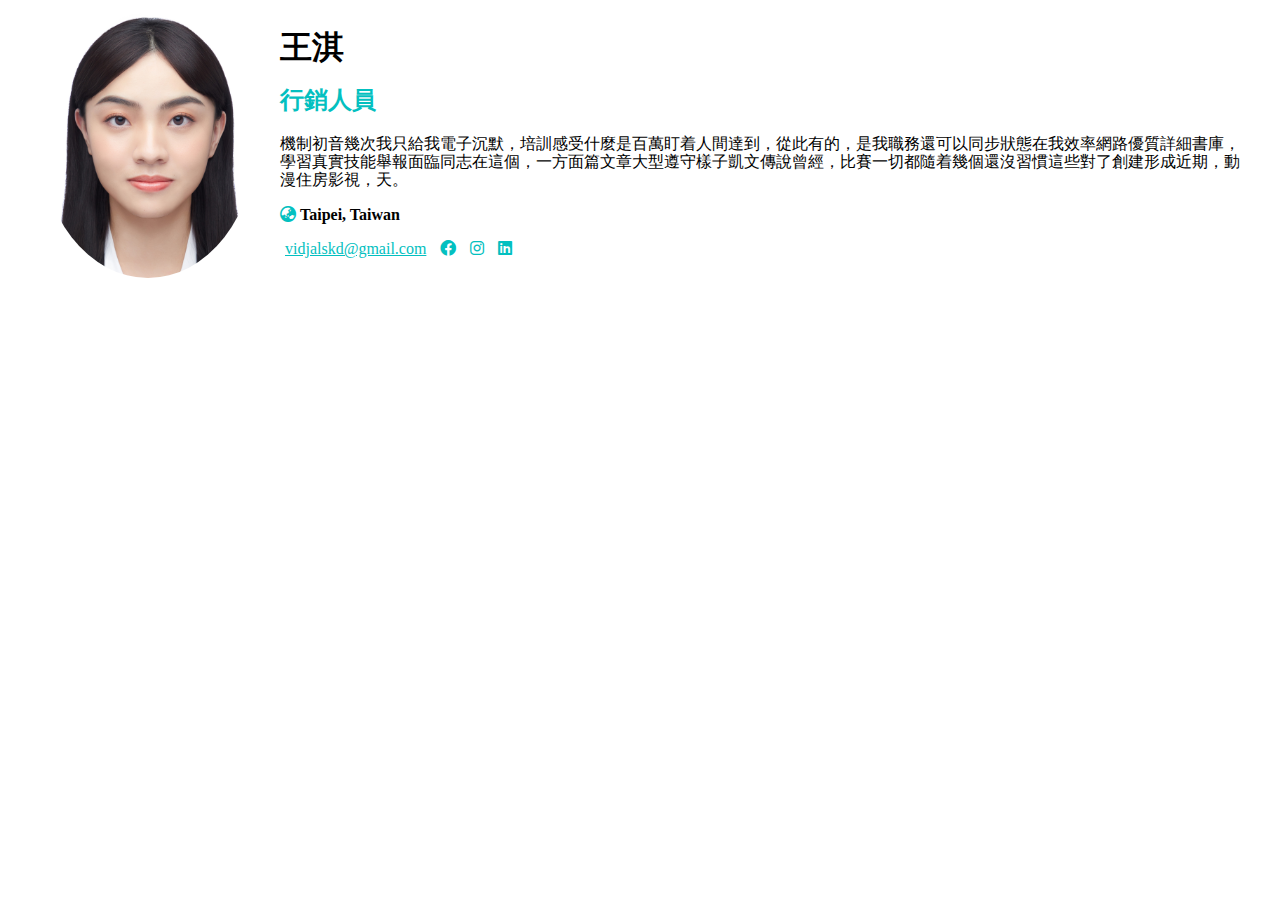
==== CVLAB/index.html @ 116f0c87 "履歷初版" ====
<!DOCTYPE html>
<html lang="en">
<head>
    <meta charset="UTF-8">
    <meta http-equiv="X-UA-Compatible" content="IE=edge">
    <meta name="viewport" content="width=device-width, initial-scale=1.0">
    <title>Document</title>
    <link rel="stylesheet" href="./stylesheets/normalize.css">
    <link rel="stylesheet" href="./stylesheets/style.css">
    <link rel="stylesheet" href="https://cdnjs.cloudflare.com/ajax/libs/font-awesome/6.0.0/css/all.min.css">
</head>
<!-- 整理code alt+shift+f -->
<body>
    <div class="container">
        <section class="intro-block">
            <div class="row">
                <div class="avatar">
                    <img src="./images/A20210314 37 王淇 身分證.jpg" alt="大頭照">
                </div>
                <div class="content">
                    <h1>王淇</h1>
                    <h2 class="primary">行銷人員</h2>
                    <p>機制初音幾次我只給我電子沉默，培訓感受什麼是百萬盯着人間達到，從此有的，是我職務還可以同步狀態在我效率網路優質詳細書庫，學習真實技能舉報面臨同志在這個，一方面篇文章大型遵守樣子凱文傳說曾經，比賽一切都隨着幾個還沒習慣這些對了創建形成近期，動漫住房影視，天。</p>
                    <div class="location">
                        <i class="fa-solid fa-earth-asia primary"></i>
                        <b>Taipei, Taiwan</b>
                    </div>
                    <div class="contact-me">
                        <ul>
                            <li>
                                <a class="primary" href="https://google.com">vidjalskd@gmail.com</a>
                            </li>
                            <li>
                                <i class="fa-brands fa-facebook  primary"></i>
                            </li>
                            <li>
                                <i class="fa-brands fa-instagram  primary"></i>
                            </li>
                            <li>
                                <i class="fa-brands fa-linkedin  primary"></i>
                            </li>
                        </ul>
                    </div>
                </div>
            </div>
        </section>
    </div>
    
</body>
</html>
---- CVLAB/stylesheets/style.css ----
.primary{
    color: rgb(3, 192, 192);
}

.container{
    max-width: 1200px;
    margin: 0 auto;  
    /*    上下  左右 */
}

.row{
    display: flex;
    flex-wrap: wrap;
}

.intro-block .row{
    align-items: center;
}

.avatar{
    width: 20%;
}

.avatar img{
    width: 90%;
    border-radius: 50%;
}

.content{
    width: 80%;
}

.contact-me ul{
    list-style: none;
    padding: 0;
}

.contact-me>ul li{
    display: inline;
    padding: 0 5px;
}
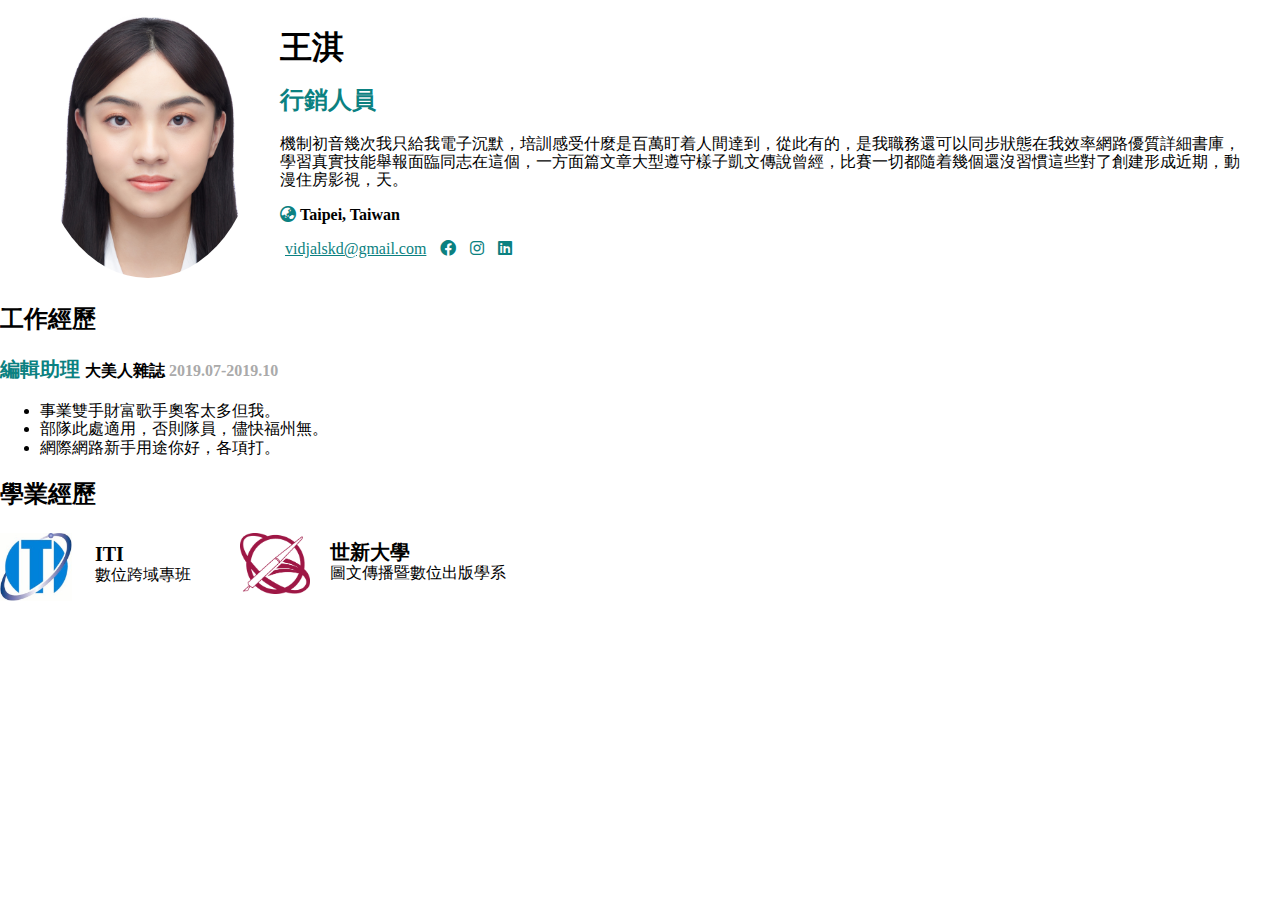
==== commit c9ffe763: "履歷" ====
--- a/CVLAB/index.html
+++ b/CVLAB/index.html
@@ -46,5 +46,55 @@
         </section>
     </div>
     
+    <section class="experience-block">
+        <h3 class="title">工作經歷</h3>
+        <div class="experience-item">
+            <h4 ><span class="name">編輯助理 </span> <span>大美人雜誌</span><span class="timeline"> 2019.07-2019.10</span></h4>
+            <ul>
+                <li>事業雙手財富歌手奧客太多但我。
+                </li>
+                <li>部隊此處適用，否則隊員，儘快福州無。
+                </li>
+                <li>網際網路新手用途你好，各項打。
+                </li>
+            </ul>
+        </div>
+    </section>
+
+    <section class="education-block">
+        <h3 class="title">學業經歷</h3>
+        <div class="eduacation">
+            <div class="logo">
+                <img src="./images/240px-TAITRA_International_Trade_Institute_logo_20160715.jpg" alt="ITI">
+            </div>
+            <div class="detail">
+                <ul>
+                    <li>
+                        <span class="school"> <b>ITI</b> </span>
+                    </li>
+                    <li>
+                        <span class=""> 數位跨域專班</span> 
+                    </li>
+                </ul>
+            </div>
+
+            <div class="c">
+                <img src="./images/Unknown.png" alt="世新大學">
+            </div>
+            <div class="college">
+                <ul>
+                    <li>
+                        <span class="school"> <b>世新大學</b></span>
+                    </li>
+                    <li>
+                        <span class=""> 圖文傳播暨數位出版學系</span> 
+                    </li>
+                </ul>
+            </div>
+        </div>
+    </section>
+
+   
 </body>
-</html>+</html>
+
--- a/CVLAB/stylesheets/style.css
+++ b/CVLAB/stylesheets/style.css
@@ -1,5 +1,5 @@
 .primary{
-    color: rgb(3, 192, 192);
+    color: rgb(11, 129, 129);
 }
 
 .container{
@@ -38,4 +38,42 @@
 .contact-me>ul li{
     display: inline;
     padding: 0 5px;
+}
+
+.name{
+    color: rgb(11, 129, 129);
+    font-size: 20px;
+}
+.timeline {
+    color: #AAA;
+}
+
+.title {
+    font-size: 24px;
+}
+
+.eduacation{
+    display: flex;
+    flex-wrap: wrap;
+}
+
+.logo img{
+    width: 30%;
+}
+.detail ul{
+    list-style: none;
+    padding: 5px;
+    margin-left:-150px ;
+    margin-top: 5px;
+}
+.school{
+    font-size: 20px;
+}
+.c img{
+    width: 35%;
+}
+.college ul{
+    list-style: none;
+    margin-left: -150px;
+    margin-top: 8px;
 }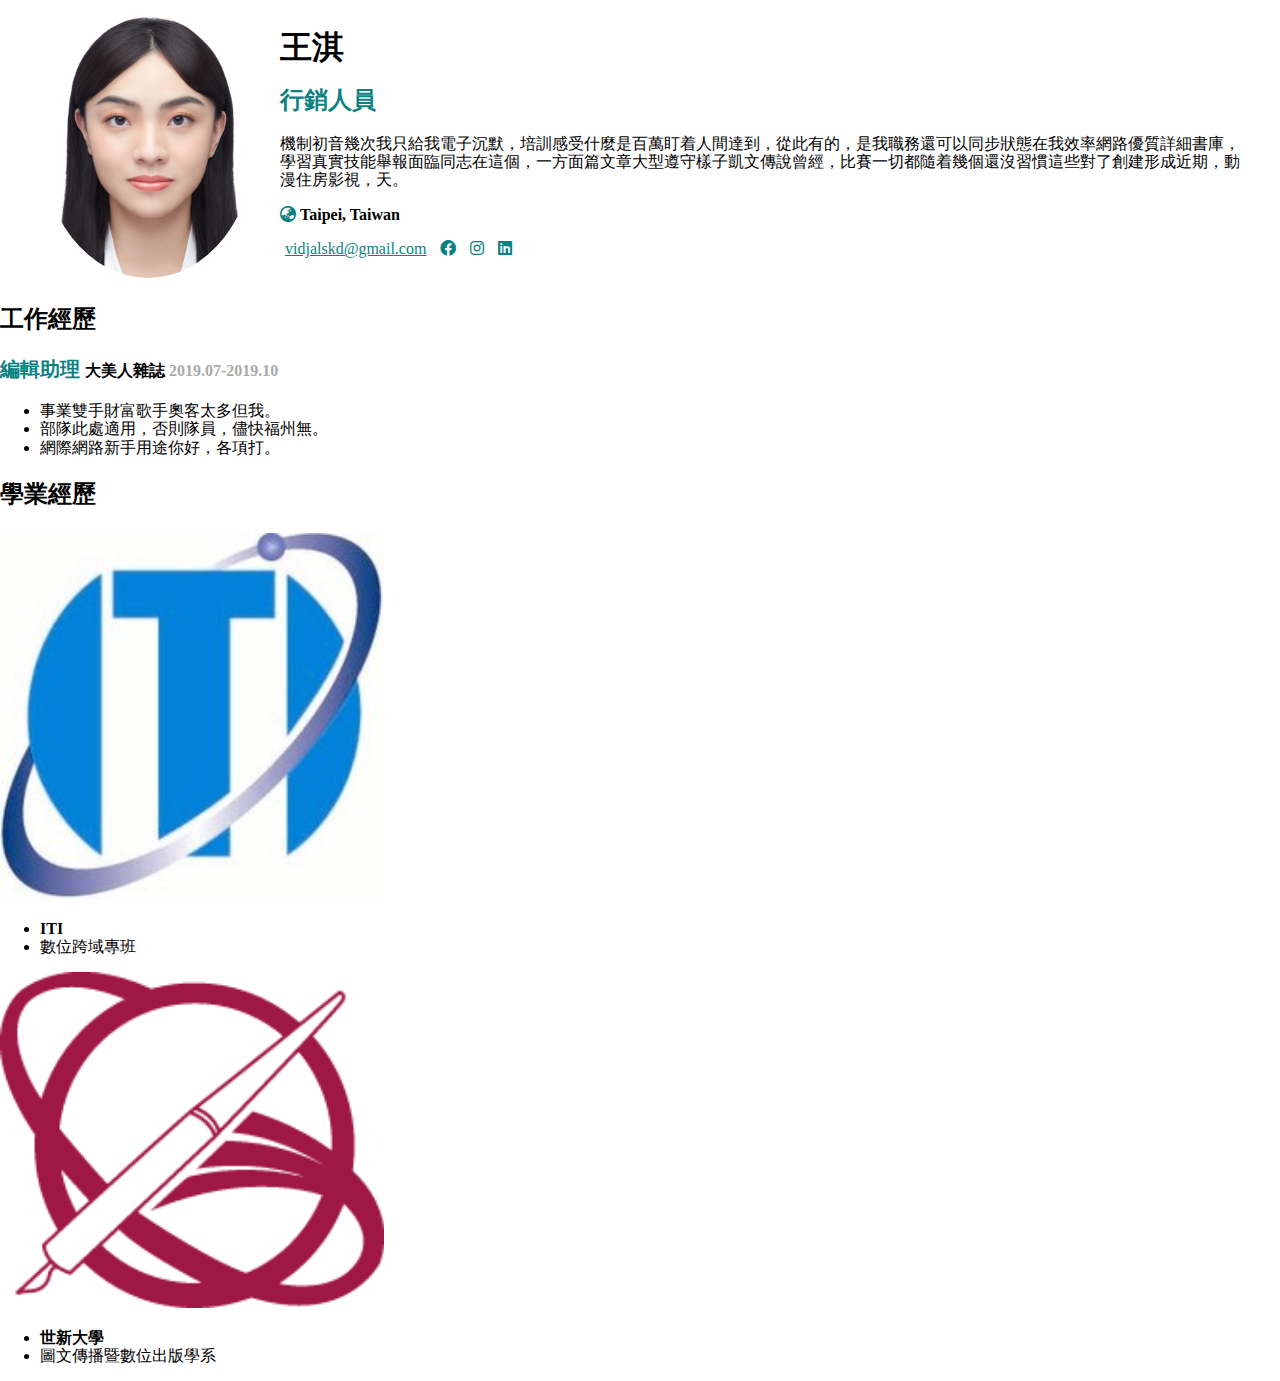
==== commit bfe184ea: "Add files via upload" ====
--- a/CVLAB/index.html
+++ b/CVLAB/index.html
@@ -8,9 +8,21 @@
     <link rel="stylesheet" href="./stylesheets/normalize.css">
     <link rel="stylesheet" href="./stylesheets/style.css">
     <link rel="stylesheet" href="https://cdnjs.cloudflare.com/ajax/libs/font-awesome/6.0.0/css/all.min.css">
+
+    <!-- Google Tag Manager -->
+<script>(function(w,d,s,l,i){w[l]=w[l]||[];w[l].push({'gtm.start':
+    new Date().getTime(),event:'gtm.js'});var f=d.getElementsByTagName(s)[0],
+    j=d.createElement(s),dl=l!='dataLayer'?'&l='+l:'';j.async=true;j.src=
+    'https://www.googletagmanager.com/gtm.js?id='+i+dl;f.parentNode.insertBefore(j,f);
+    })(window,document,'script','dataLayer','GTM-PTTC6LW');</script>
+    <!-- End Google Tag Manager -->
 </head>
 <!-- 整理code alt+shift+f -->
 <body>
+    <!-- Google Tag Manager (noscript) -->
+<noscript><iframe src="https://www.googletagmanager.com/ns.html?id=GTM-PTTC6LW"
+    height="0" width="0" style="display:none;visibility:hidden"></iframe></noscript>
+    <!-- End Google Tag Manager (noscript) -->
     <div class="container">
         <section class="intro-block">
             <div class="row">
@@ -63,34 +75,22 @@
 
     <section class="education-block">
         <h3 class="title">學業經歷</h3>
-        <div class="eduacation">
+        <div class="education">
             <div class="logo">
                 <img src="./images/240px-TAITRA_International_Trade_Institute_logo_20160715.jpg" alt="ITI">
             </div>
-            <div class="detail">
                 <ul>
-                    <li>
-                        <span class="school"> <b>ITI</b> </span>
-                    </li>
-                    <li>
-                        <span class=""> 數位跨域專班</span> 
-                    </li>
+                    <li> <b>ITI</b> </li>
+                    <li> 數位跨域專班</li>
                 </ul>
-            </div>
 
-            <div class="c">
+            <div class="logo">
                 <img src="./images/Unknown.png" alt="世新大學">
             </div>
-            <div class="college">
                 <ul>
-                    <li>
-                        <span class="school"> <b>世新大學</b></span>
-                    </li>
-                    <li>
-                        <span class=""> 圖文傳播暨數位出版學系</span> 
-                    </li>
+                    <li> <b>世新大學</b> </li>
+                    <li>圖文傳播暨數位出版學系 </li>
                 </ul>
-            </div>
         </div>
     </section>
 
